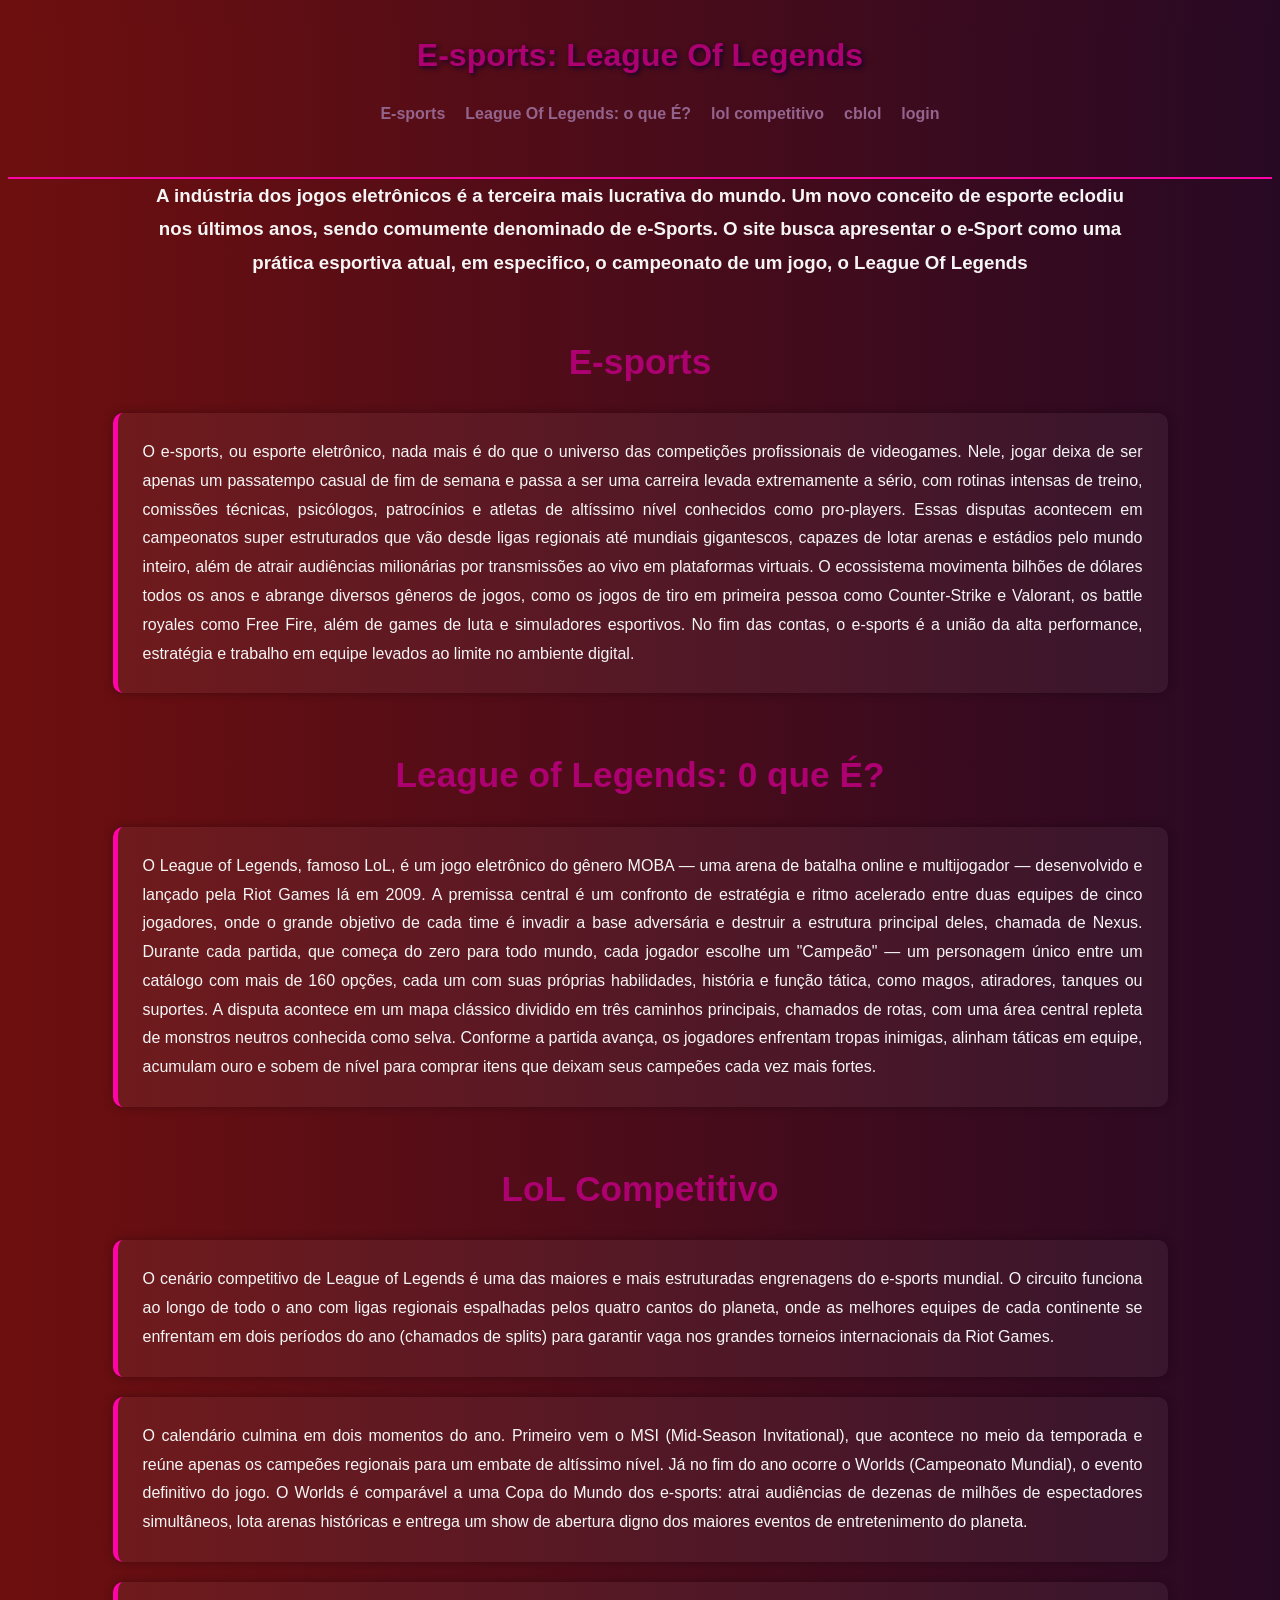
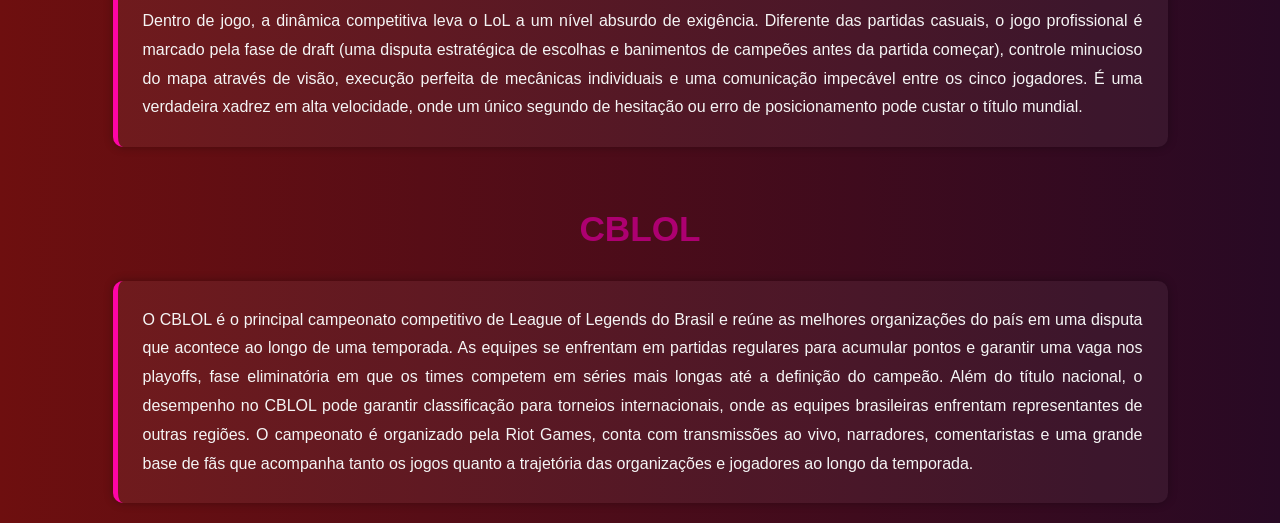
==== pages/index.html @ 0ac097da "login adicionado a main" ====
<!DOCTYPE html>
<html lang="pt-BR">
<head>

    <meta charset="UTF-8">
    <meta name="viewport" content="width=device-width, initial-scale=1.0">
    <link rel="stylesheet" href="/styles/style-index.css">
    <title>E-sports LoL</title>
</head>
<body>

    <header>
        <nav class="navbar">
            <h1>E-sports: League Of Legends</h1>
            <ul>
                <li><a href="#esports">E-sports</a></li>
                <li><a href="#lol">League Of Legends: o que É?</a></li>
                <li><a href="#competitivo">lol competitivo</a></li>
                <li><a href="#cblol">cblol</a></li>
                <li><a href="/pages/login.html">login</a></li>
            </ul>
        </nav>
     </header>

     <h3>A indústria dos jogos eletrônicos é a terceira mais lucrativa do mundo. 
        Um novo conceito de esporte eclodiu nos últimos anos, sendo comumente 
        denominado de e-Sports. O site busca apresentar o e-Sport como uma prática 
        esportiva atual, em especifico, o campeonato  de um jogo, o League Of Legends
    </h3>

     <h1 id="esports">E-sports</h1>

        <p>O e-sports, ou esporte eletrônico, nada mais é do que o universo das 
            competições profissionais de videogames. Nele, jogar deixa de ser apenas 
            um passatempo casual de fim de semana e passa a ser uma carreira levada 
            extremamente a sério, com rotinas intensas de treino, comissões técnicas, 
            psicólogos, patrocínios e atletas de altíssimo nível conhecidos como 
            pro-players.

            Essas disputas acontecem em campeonatos super estruturados que vão desde 
            ligas regionais até mundiais gigantescos, capazes de lotar arenas e estádios 
            pelo mundo inteiro, além de atrair audiências milionárias por transmissões 
            ao vivo em plataformas virtuais. O ecossistema movimenta bilhões de dólares 
            todos os anos e abrange diversos gêneros de jogos, como os jogos de tiro em 
            primeira pessoa como Counter-Strike e Valorant, os battle royales como Free 
            Fire, além de games de luta e simuladores esportivos. No fim das contas, o 
            e-sports é a união da alta performance, estratégia e trabalho em equipe levados 
            ao limite no ambiente digital.
        </p>

    <h1 id="lol">League of Legends: 0 que É?</h1>
    
    <p>O League of Legends, famoso LoL, é um jogo eletrônico do gênero MOBA — uma arena de 
        batalha online e multijogador — desenvolvido e lançado pela Riot Games lá em 2009. 
        A premissa central é um confronto de estratégia e ritmo acelerado entre duas equipes 
        de cinco jogadores, onde o grande objetivo de cada time é invadir a base adversária e 
        destruir a estrutura principal deles, chamada de Nexus.

        Durante cada partida, que começa do zero para todo mundo, cada jogador escolhe um 
        "Campeão" — um personagem único entre um catálogo com mais de 160 opções, cada um com 
        suas próprias habilidades, história e função tática, como magos, atiradores, tanques 
        ou suportes. A disputa acontece em um mapa clássico dividido em três caminhos principais, 
        chamados de rotas, com uma área central repleta de monstros neutros conhecida como 
        selva. Conforme a partida avança, os jogadores enfrentam tropas inimigas, alinham táticas 
        em equipe, acumulam ouro e sobem de nível para comprar itens que deixam seus campeões 
        cada vez mais fortes.
    </p>


    <h1 id="competitivo">LoL Competitivo</h1>

    <p>O cenário competitivo de League of Legends é uma das maiores e mais estruturadas 
        engrenagens do e-sports mundial. O circuito funciona ao longo de todo o ano com ligas 
        regionais espalhadas pelos quatro cantos do planeta, onde as melhores equipes de cada 
        continente se enfrentam em dois períodos do ano (chamados de splits) para garantir 
        vaga nos grandes torneios internacionais da Riot Games. 
    </p>

    <p>O calendário culmina em dois momentos do ano. Primeiro vem o MSI (Mid-Season Invitational), que 
        acontece no meio da temporada e reúne apenas os campeões regionais para um embate de 
        altíssimo nível. Já no fim do ano ocorre o Worlds (Campeonato Mundial), o evento 
        definitivo do jogo. O Worlds é comparável a uma Copa do Mundo dos e-sports: atrai 
        audiências de dezenas de milhões de espectadores simultâneos, lota arenas históricas e 
        entrega um show de abertura digno dos maiores eventos de entretenimento do planeta.
    </p>

    <p> Dentro de jogo, a dinâmica competitiva leva o LoL a um nível absurdo de exigência. 
        Diferente das partidas casuais, o jogo profissional é marcado pela fase de draft 
        (uma disputa estratégica de escolhas e banimentos de campeões antes da partida começar), 
        controle minucioso do mapa através de visão, execução perfeita de mecânicas individuais 
        e uma comunicação impecável entre os cinco jogadores. É uma verdadeira xadrez em alta 
        velocidade, onde um único segundo de hesitação ou erro de posicionamento pode custar o 
        título mundial.
    </p>

    <h1 id="cblol">CBLOL</h1>
    <p>
        O CBLOL é o principal campeonato competitivo de League of Legends do Brasil e reúne as melhores 
        organizações do país em uma disputa que acontece ao longo de uma temporada. As equipes se enfrentam 
        em partidas regulares para acumular pontos e garantir uma vaga nos playoffs, fase eliminatória 
        em que os times competem em séries mais longas até a definição do campeão. Além do título nacional, 
        o desempenho no CBLOL pode garantir classificação para torneios internacionais, onde as equipes 
        brasileiras enfrentam representantes de outras regiões. O campeonato é organizado pela Riot Games, 
        conta com transmissões ao vivo, narradores, comentaristas e uma grande base de fãs que acompanha 
        tanto os jogos quanto a trajetória das organizações e jogadores ao longo da temporada.
    </p>


    <footer>
        
    </footer>

</body>
</html>
---- styles/style-index.css ----
body {
    font-family: Arial, Helvetica, sans-serif;
    background: linear-gradient(90deg, #6e0f0f, #280924);
    color: #f5f5f5;
    line-height: 1.8;
}

header {
    background: linear-gradient(90deg, #6e0f0f, #280924);
    height: 150px;;
    border-bottom: 2px solid #ff04a7;
    position: sticky;
    top: 0;
    z-index: 1000;
}

html {
    scroll-behavior: smooth;
}

.navbar {
    max-width: 1200px;
    margin: auto;
    padding: 0 20px;
}

.navbar h1 {
    text-align: center;
    color: #ad0071;
    margin-bottom: 15px;
    font-size: 2rem;
    text-shadow: 2px 2px 5px #150029;
}

.navbar ul {
    display: flex;
    justify-content: center;
    align-items: center;
    flex-wrap: wrap;
    list-style: none;
    gap: 20px;
}

.navbar a {
    color: #94648d;
    text-decoration: none;
    font-weight: bold;
    transition: 0.3s;
}

.navbar a:hover {
    color: #d2a0d7;
}

body > h1 {
    color: #ad0071;
    text-align: center;
    margin: 50px 20px 20px;
    font-size: 2.2rem;
}

body > h3 {
    max-width: 1000px;
    margin: auto;
    text-align: center;
    color: #f5f5f5;
    padding: 0 20px;
}

body > p {
    max-width: 1000px;
    margin: 20px auto;
    padding: 25px;
    background-color: rgba(255, 255, 255, 0.05);
    border-left: 5px solid #ff04a7;
    border-radius: 10px;
    text-align: justify;
    box-shadow: 0 0 10px rgba(0, 0, 0, 0.3);
}

body > p:hover {
    transform: translateY(-3px);
    transition: 0.3s;
}
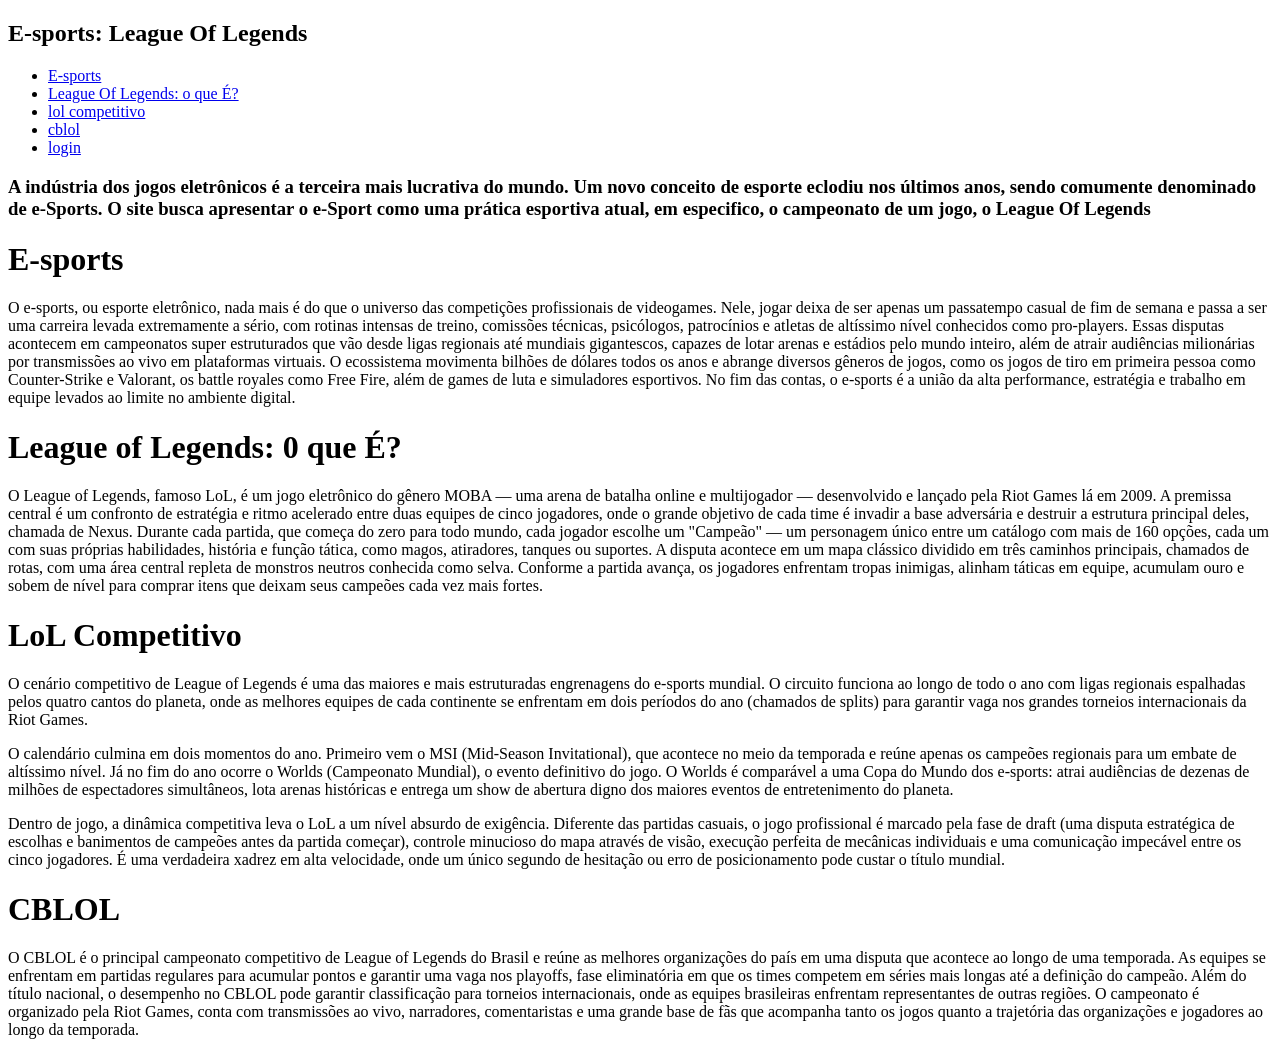
==== commit d97ae96a: "ajuste link style e login page" ====
--- a/pages/index.html
+++ b/pages/index.html
@@ -4,7 +4,7 @@
 
     <meta charset="UTF-8">
     <meta name="viewport" content="width=device-width, initial-scale=1.0">
-    <link rel="stylesheet" href="/styles/style-index.css">
+    <link rel="stylesheet" href=../styles/style-index.css">
     <title>E-sports LoL</title>
 </head>
 <body>
@@ -17,7 +17,7 @@
                 <li><a href="#lol">League Of Legends: o que É?</a></li>
                 <li><a href="#competitivo">lol competitivo</a></li>
                 <li><a href="#cblol">cblol</a></li>
-                <li><a href="/pages/login.html">login</a></li>
+                <li><a href="./login.html">login</a></li>
             </ul>
         </nav>
      </header>
@@ -111,4 +111,4 @@
     </footer>
 
 </body>
-</html>+</html>
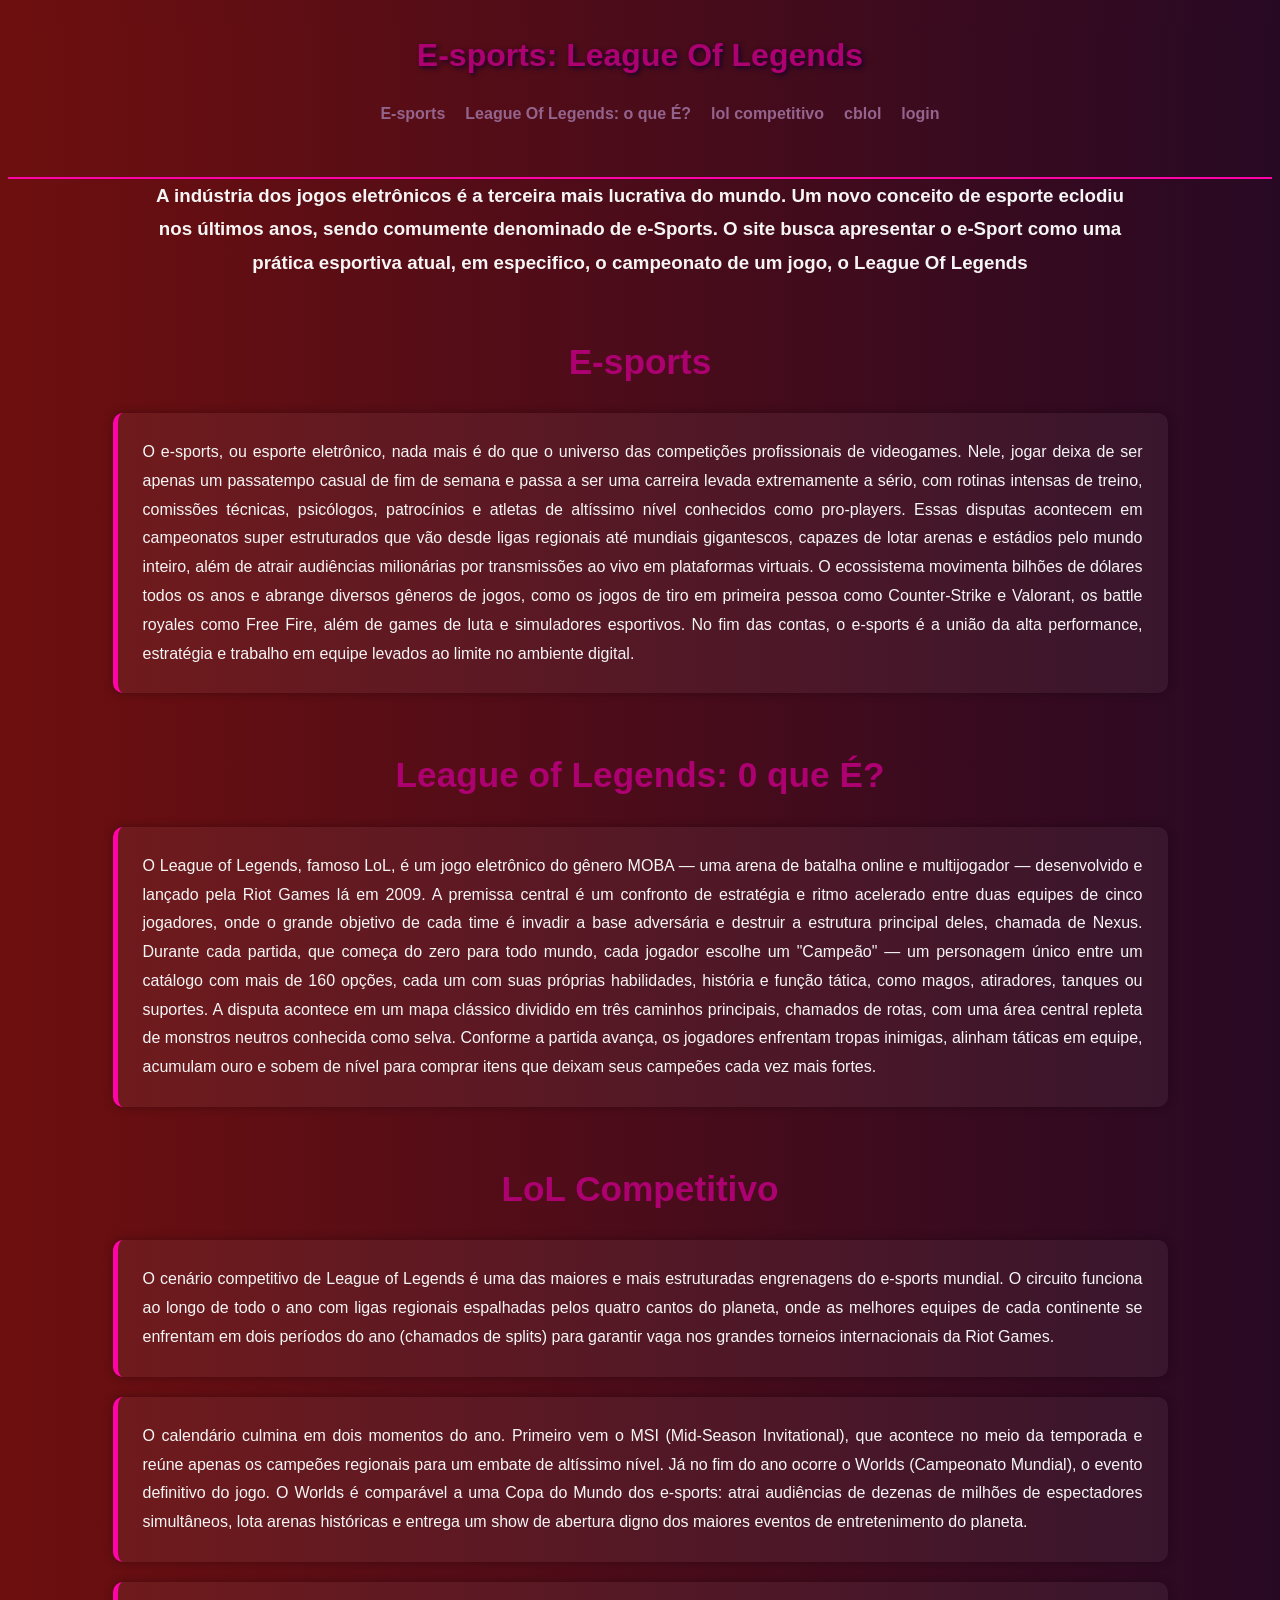
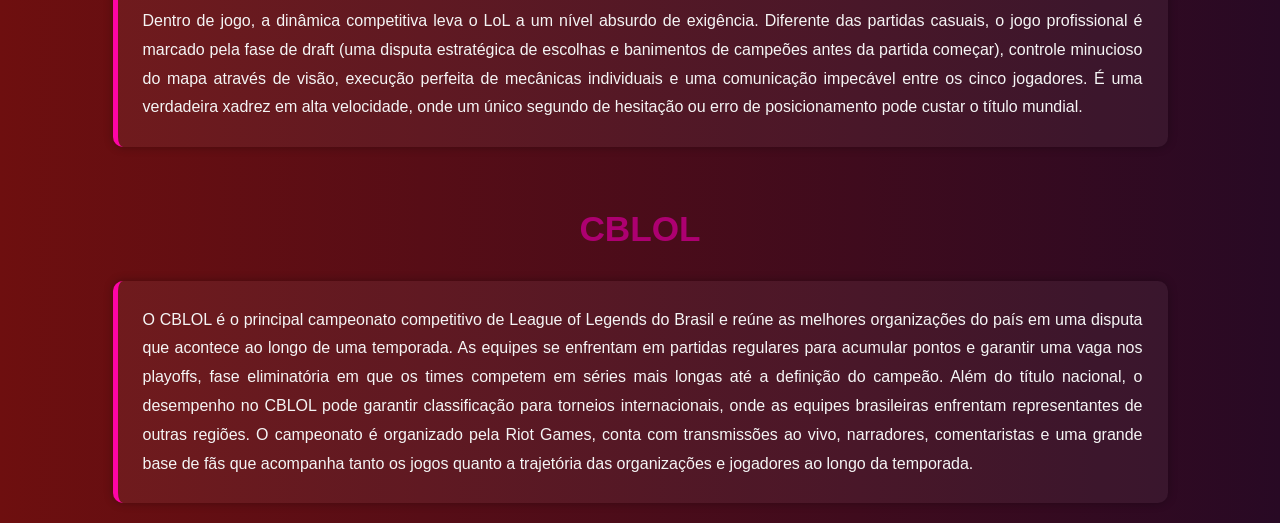
==== commit a8368366: "ajuste css index" ====
--- a/pages/index.html
+++ b/pages/index.html
@@ -4,7 +4,7 @@
 
     <meta charset="UTF-8">
     <meta name="viewport" content="width=device-width, initial-scale=1.0">
-    <link rel="stylesheet" href=../styles/style-index.css">
+    <link rel="stylesheet" href="../styles/style-index.css">
     <title>E-sports LoL</title>
 </head>
 <body>
--- a/styles/style-index.css
+++ b/styles/style-index.css
@@ -0,0 +1,86 @@
+body {
+    font-family: Arial, Helvetica, sans-serif;
+    background: linear-gradient(90deg, #6e0f0f, #280924);
+    color: #f5f5f5;
+    line-height: 1.8;
+}
+
+header {
+    background: linear-gradient(90deg, #6e0f0f, #280924);
+    height: 150px;;
+    border-bottom: 2px solid #ff04a7;
+    position: sticky;
+    top: 0;
+    z-index: 1000;
+}
+
+html {
+    scroll-behavior: smooth;
+}
+
+.navbar {
+    max-width: 1200px;
+    margin: auto;
+    padding: 0 20px;
+}
+
+.navbar h1 {
+    text-align: center;
+    color: #ad0071;
+    margin-bottom: 15px;
+    font-size: 2rem;
+    text-shadow: 2px 2px 5px #150029;
+}
+
+.navbar ul {
+    display: flex;
+    justify-content: center;
+    align-items: center;
+    flex-wrap: wrap;
+    list-style: none;
+    gap: 20px;
+}
+
+.navbar a {
+    color: #94648d;
+    text-decoration: none;
+    font-weight: bold;
+    transition: 0.3s;
+}
+
+.navbar a:hover {
+    color: #d2a0d7;
+}
+
+body > h1 {
+    color: #ad0071;
+    text-align: center;
+    margin: 50px 20px 20px;
+    font-size: 2.2rem;
+}
+
+body > h3 {
+    max-width: 1000px;
+    margin: auto;
+    text-align: center;
+    color: #f5f5f5;
+    padding: 0 20px;
+}
+
+body > p {
+    max-width: 1000px;
+    margin: 20px auto;
+    padding: 25px;
+    background-color: rgba(255, 255, 255, 0.05);
+    border-left: 5px solid #ff04a7;
+    border-radius: 10px;
+    text-align: justify;
+    box-shadow: 0 0 10px rgba(0, 0, 0, 0.3);
+}
+
+body > p:hover {
+    transform: translateY(-3px);
+    transition: 0.3s;
+}
+
+
